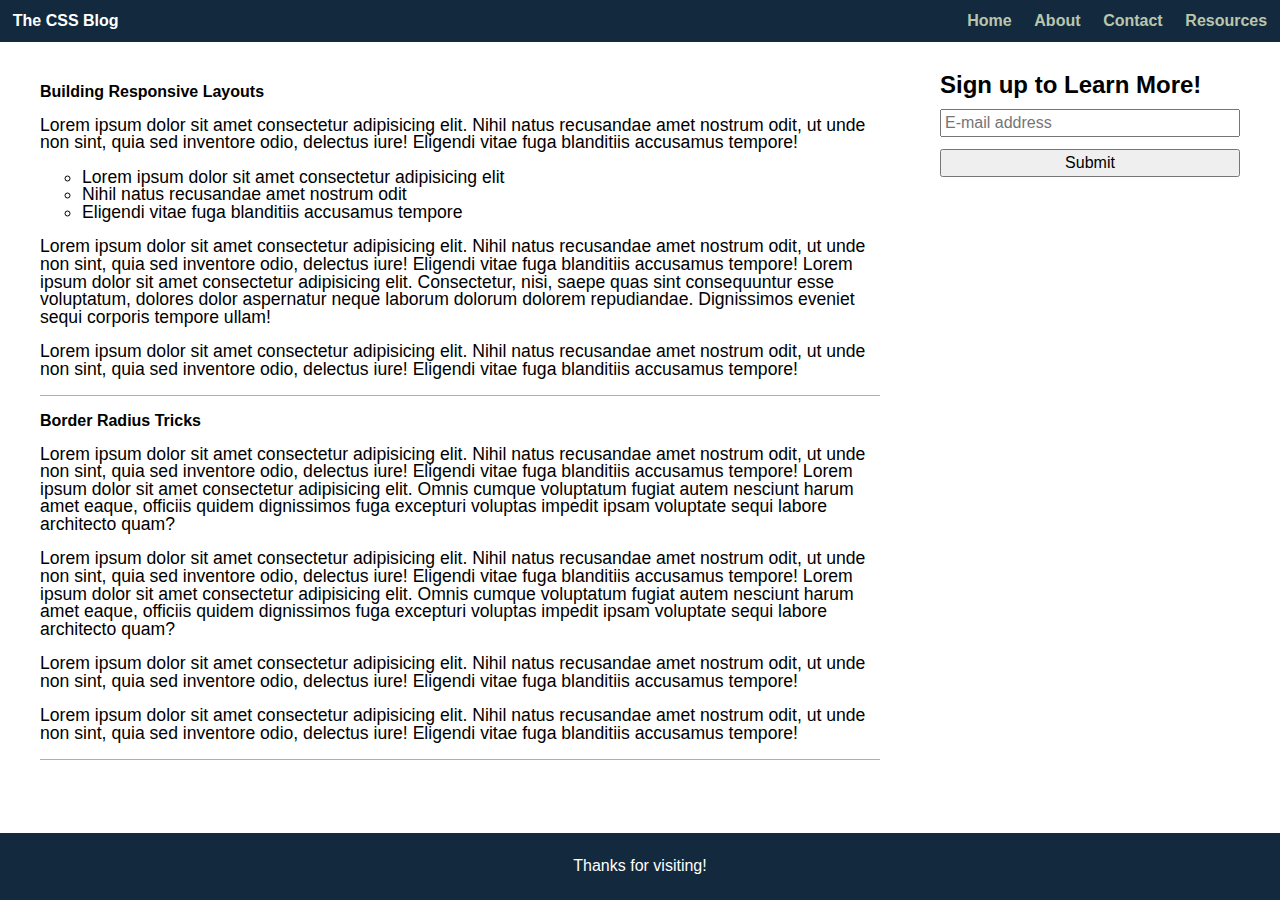
==== 02-Advanced-CSS/01-Activities/12-Stu_CSS-Resets/Unsolved/index.html @ 451e2eda "Week 2 added week 1 solved added" ====
<!DOCTYPE html>
<html lang="en">

<head>
  <meta charset="UTF-8" />
  <meta name="viewport" content="width=device-width, initial-scale=1.0" />
  <title>CSS Resets</title>
  <link rel="stylesheet" href="./assets/css/style.css" />
  <link rel="stylesheet" href="./assets/css/reset.css" />
</head>

<body>
  <header>
    <h1>The CSS Blog</h1>
    <nav>
      <ul>
        <li><a href="#">Home</a></li>
        <li><a href="#">About</a></li>
        <li><a href="#">Contact</a></li>
        <li><a href="#">Resources</a></li>
      </ul>
    </nav>
  </header>

  <main>
    <section>
      <article>
        <h2>Building Responsive Layouts</h2>
        <div>
          <p>Lorem ipsum dolor sit amet consectetur adipisicing elit. Nihil natus recusandae amet nostrum odit, ut unde non sint, quia sed inventore odio, delectus iure! Eligendi vitae fuga blanditiis accusamus tempore!</p>
          <ul>
            <li>Lorem ipsum dolor sit amet consectetur adipisicing elit</li>
            <li>Nihil natus recusandae amet nostrum odit</li>
            <li>Eligendi vitae fuga blanditiis accusamus tempore</li>
          </ul>
          <p>Lorem ipsum dolor sit amet consectetur adipisicing elit. Nihil natus recusandae amet nostrum odit, ut unde non sint, quia sed inventore odio, delectus iure! Eligendi vitae fuga blanditiis accusamus tempore! Lorem ipsum dolor sit amet consectetur adipisicing elit. Consectetur, nisi, saepe quas sint consequuntur esse voluptatum, dolores dolor aspernatur neque laborum dolorum dolorem repudiandae. Dignissimos eveniet sequi corporis tempore ullam!</p>
          <p>Lorem ipsum dolor sit amet consectetur adipisicing elit. Nihil natus recusandae amet nostrum odit, ut unde non sint, quia sed inventore odio, delectus iure! Eligendi vitae fuga blanditiis accusamus tempore!</p>
        </div>
      </article>
      <article>
        <h2>Border Radius Tricks</h2>
        <div>
          <p>Lorem ipsum dolor sit amet consectetur adipisicing elit. Nihil natus recusandae amet nostrum odit, ut unde non sint, quia sed inventore odio, delectus iure! Eligendi vitae fuga blanditiis accusamus tempore! Lorem ipsum dolor sit amet consectetur adipisicing elit. Omnis cumque voluptatum fugiat autem nesciunt harum amet eaque, officiis quidem dignissimos fuga excepturi voluptas impedit ipsam voluptate sequi labore architecto quam?</p>
          <p>Lorem ipsum dolor sit amet consectetur adipisicing elit. Nihil natus recusandae amet nostrum odit, ut unde non sint, quia sed inventore odio, delectus iure! Eligendi vitae fuga blanditiis accusamus tempore! Lorem ipsum dolor sit amet consectetur adipisicing elit. Omnis cumque voluptatum fugiat autem nesciunt harum amet eaque, officiis quidem dignissimos fuga excepturi voluptas impedit ipsam voluptate sequi labore architecto quam?</p>
          <p>Lorem ipsum dolor sit amet consectetur adipisicing elit. Nihil natus recusandae amet nostrum odit, ut unde non sint, quia sed inventore odio, delectus iure! Eligendi vitae fuga blanditiis accusamus tempore!</p>
          <p>Lorem ipsum dolor sit amet consectetur adipisicing elit. Nihil natus recusandae amet nostrum odit, ut unde non sint, quia sed inventore odio, delectus iure! Eligendi vitae fuga blanditiis accusamus tempore!</p>
        </div>
      </article>
    </section>
    <aside>
      <h2>Sign up to Learn More!</h2>
      <form>
        <input type="text" placeholder="E-mail address" />
        <button>Submit</button>
      </form>
    </aside>
  </main>

  <footer>
    <span>Thanks for visiting!</span>
  </footer>
</body>

</html>
---- 02-Advanced-CSS/01-Activities/12-Stu_CSS-Resets/Unsolved/assets/css/style.css ----
body {
  display: flex;
  flex-direction: column;
  line-height: 1.3;
}

header {
  display: flex;
  justify-content: space-between;
  align-items: center;
  padding: 1%;
  background-color: #13293d;
  color: #fff;
}

h1 {
  font-size: 200%;
}

h2 {
  margin: 2% 0;
  font-size: 250%;
}

nav ul {
  display: flex;
  justify-content: space-between;
  min-width: 300px;
}

nav a {
  color: #b9C6ae;
  font-weight: bold;
  text-decoration: none;
}

main {
  display: flex;
  flex: 1 1 0;
  max-width: 1200px;
  margin: 2% auto;
}

section {
  flex: 1 1 0;
  padding-right: 5%;
}

article {
  border-bottom: 1px solid #d8a47f;
}

article p {
  margin: 2% 0;
  font-size: 110%;
}

article ul {
  margin-left: 5%;
  font-size: 110%;
  list-style: circle;
}

aside {
  width: 25%;
}

aside h2 {
  font-size: 150%;
}

input, button {
  width: 100%;
  margin: 2% 0;
  padding: 1%;
}

footer {
  display: flex;
  justify-content: center;
  padding: 2%;
  background-color: #13293d;
  color: #fff;
}

@media screen and (max-width: 768px) {
  header, main {
    flex-direction: column;
  }

  section {
    padding-right: 0;
  }

  aside {
    width: 100%;
    text-align: center;
  }
}
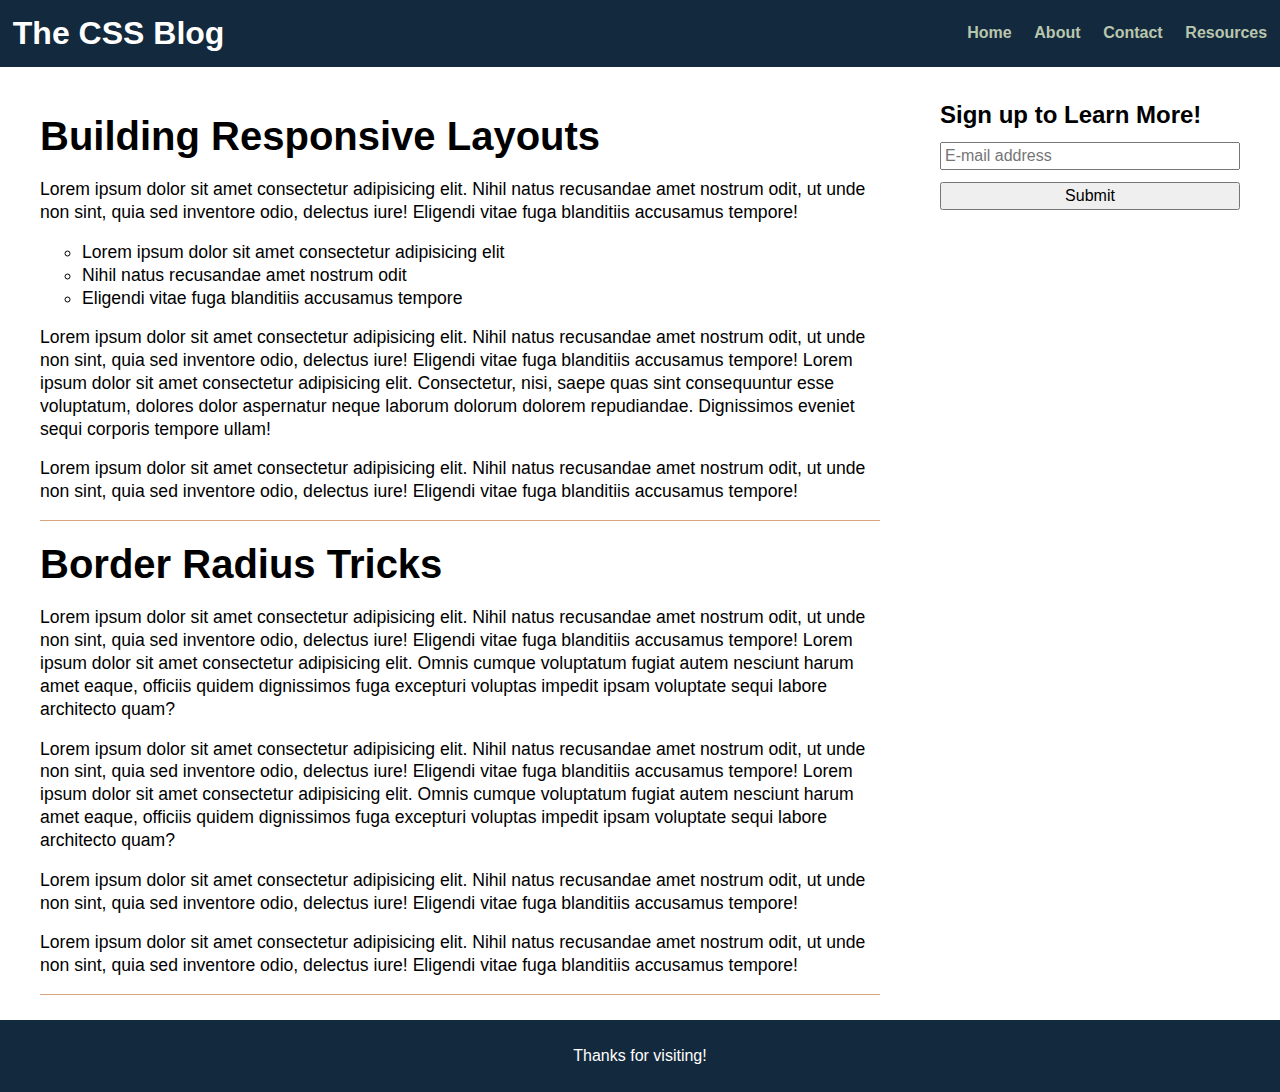
==== commit dfb25611: "removed unneeded files" ====
--- a/02-Advanced-CSS/01-Activities/12-Stu_CSS-Resets/Unsolved/index.html
+++ b/02-Advanced-CSS/01-Activities/12-Stu_CSS-Resets/Unsolved/index.html
@@ -5,8 +5,8 @@
   <meta charset="UTF-8" />
   <meta name="viewport" content="width=device-width, initial-scale=1.0" />
   <title>CSS Resets</title>
+  <link rel="stylesheet" href="./assets/css/reset.css" />
   <link rel="stylesheet" href="./assets/css/style.css" />
-  <link rel="stylesheet" href="./assets/css/reset.css" />
 </head>
 
 <body>
